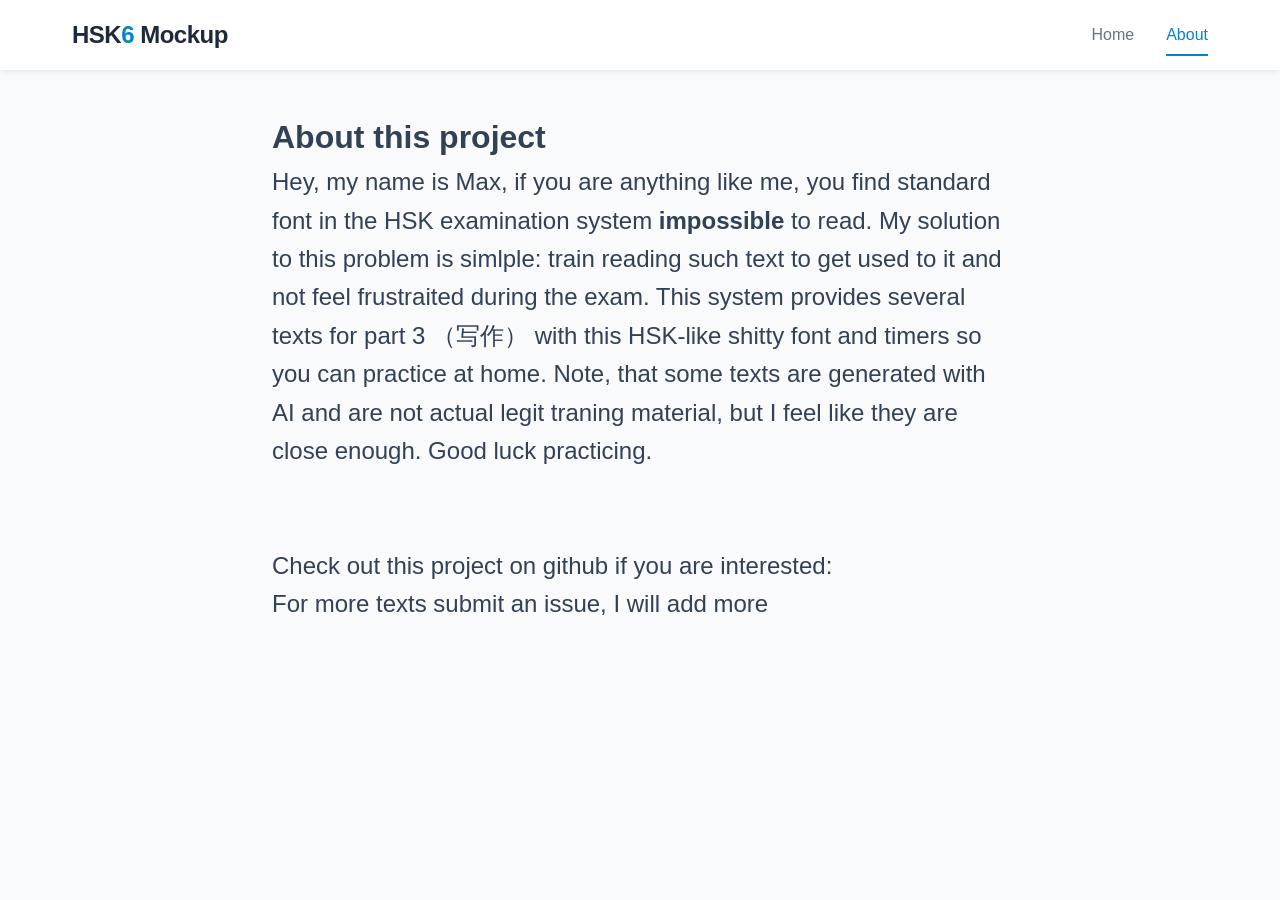
==== about.html @ 0829b2c8 "initial, created simple html pages" ====
<!DOCTYPE html>
<html lang="en">
<head>
    <meta charset="UTF-8">
    <meta name="viewport" content="width=device-width, initial-scale=1.0">
    <title>HSK 6 Mockup</title>
    <link rel="stylesheet" href="styles/general.css">
    <link rel="stylesheet" href="styles/navbar.css">
    <style>
        p {
            font-size: 24px;
        }
    </style>
</head>
<body>

<nav class="navbar">
    <div class="navbar-container">
        <a href="#" class="navbar-brand">
            <span class="brand-text">HSK<span class="brand-highlight">6</span> Mockup</span>
        </a>

        <ul class="nav-menu">
            <li class="nav-item">
                <a href="./index.html" class="nav-link">Home</a>
            </li>
            <li class="nav-item">
                <a href="./about.html" class="nav-link active">About</a>
            </li>
        </ul>
    </div>
</nav>

<main style="padding: 2rem; max-width: 800px; margin: 0 auto; margin-top: 80px;">
    <h1>About this project</h1>
    <p>Hey, my name is Max, if you are anything like me, you find standard 
        font in the HSK examination system <b>impossible</b> to read. 
        My solution to this problem is simlple: train reading such text to get used to 
        it and not feel frustraited during the exam. 
        This system provides several texts for part 3 （写作） 
        with this HSK-like shitty font and timers so you can practice at home. 
        Note, that some texts are generated with AI and are not actual 
        legit traning material, but I feel like they are close enough.
        Good luck practicing.
        <br/>
        <br/>
        <br/>
        Check out this project on github if you are interested: <a href=""></a>
        <br/>
        For more texts submit an issue, I will add more
    </p>
</main>

</body>
</html>
---- styles/general.css ----
/* Reset and Base Styles */
* {
    margin: 0;
    padding: 0;
    box-sizing: border-box;
}

body {
    /* Font stack prioritizing clean sans-serif and excellent Chinese rendering */
    font-family: -apple-system, BlinkMacSystemFont, "PingFang SC", "Microsoft YaHei", "Helvetica Neue", Arial, sans-serif;
    background-color: #f8fafc; /* Soft, non-distracting background */
    color: #334155;
    line-height: 1.6;
}
---- styles/navbar.css ----
/* Navbar Container */
.navbar {
    background-color: #ffffff;
    box-shadow: 0 4px 6px -1px rgba(0, 0, 0, 0.05), 0 2px 4px -1px rgba(0, 0, 0, 0.03);
    position: fixed; /* Keeps the navbar at the top during long reading sections */
    top: 0;
    width: 100%;
    z-index: 1000;
}

.navbar-container {
    display: flex;
    justify-content: space-between;
    align-items: center;
    max-width: 1200px;
    margin: 0 auto;
    padding: 0 2rem;
    height: 70px; /* Comfortable touch target height */
}

/* Brand / Logo Styling */
.navbar-brand {
    text-decoration: none;
    font-size: 1.5rem;
    font-weight: 700;
    color: #1e293b;
    letter-spacing: -0.5px;
    transition: opacity 0.2s ease;
}

.navbar-brand:hover {
    opacity: 0.8;
}

.brand-highlight {
    color: #0284c7; /* A focused, professional blue */
}

/* Navigation Menu */
.nav-menu {
    display: flex;
    list-style: none;
    gap: 2rem;
}

.nav-item {
    display: flex;
    align-items: center;
}

/* Links */
.nav-link {
    text-decoration: none;
    color: #64748b;
    font-weight: 500;
    font-size: 1rem;
    padding: 0.5rem 0;
    position: relative;
    transition: color 0.3s ease;
}

.nav-link:hover {
    color: #0284c7;
}

/* Underline Animation on Hover */
.nav-link::after {
    content: '';
    position: absolute;
    width: 0;
    height: 2px;
    bottom: 0;
    left: 0;
    background-color: #0284c7;
    transition: width 0.3s ease;
}

.nav-link:hover::after,
.nav-link.active::after {
    width: 100%;
}

/* Active State */
.nav-link.active {
    color: #0284c7;
}
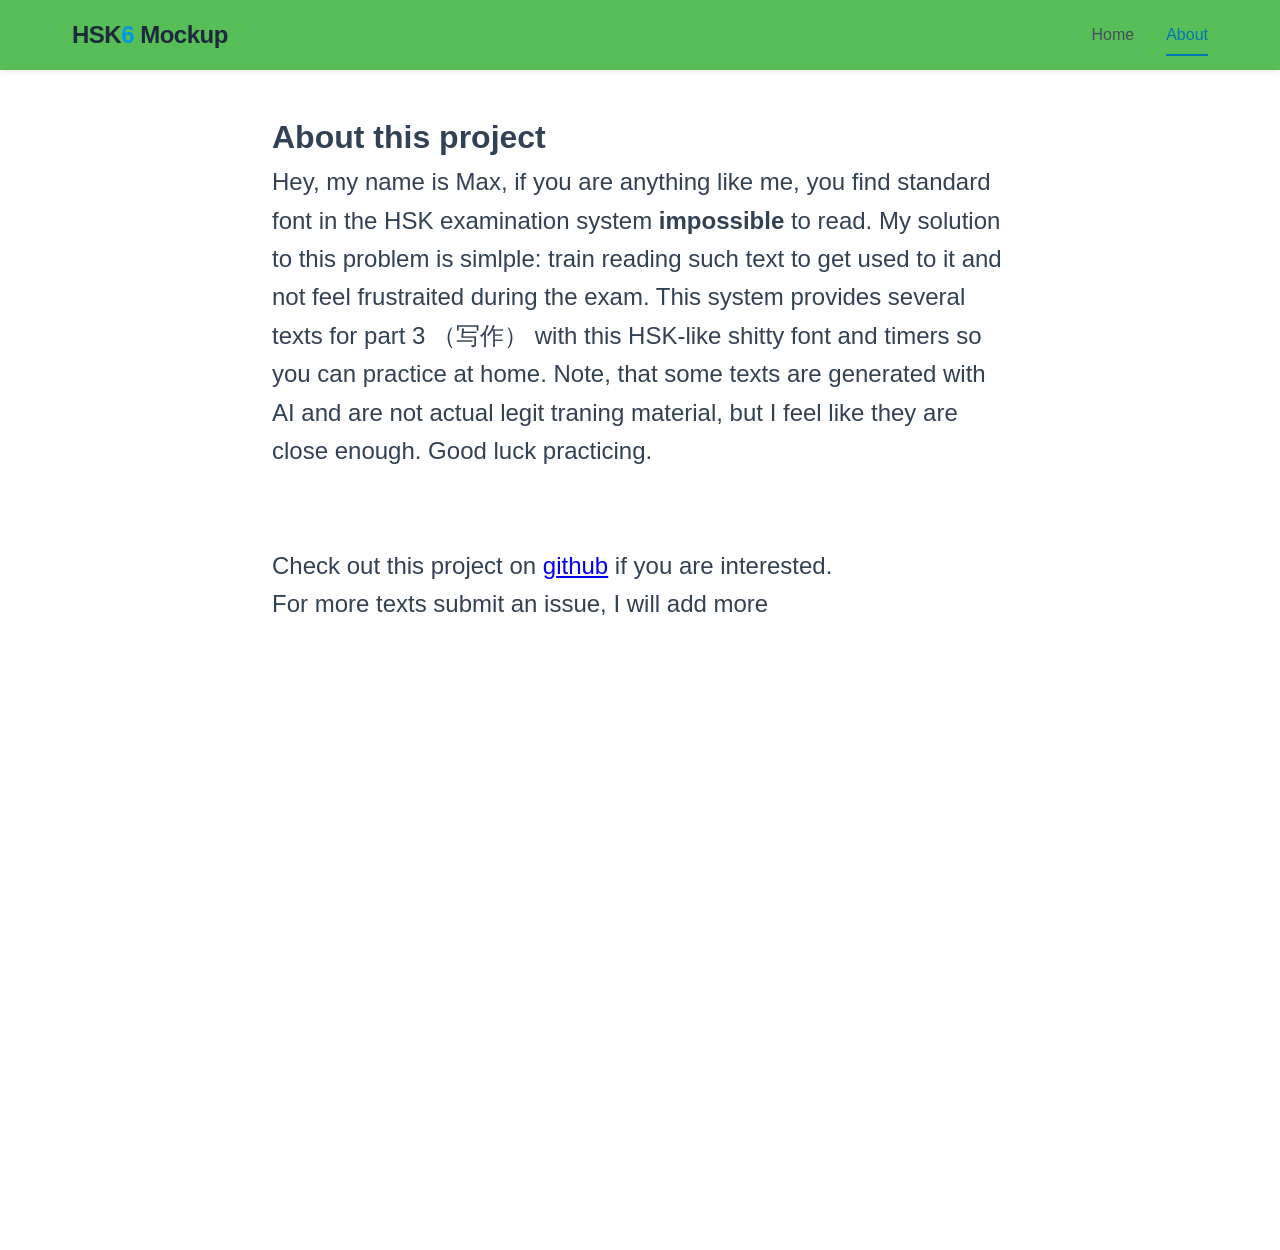
==== commit d9ac2eda: "added repo link to 'about'" ====
--- a/about.html
+++ b/about.html
@@ -45,11 +45,11 @@
         <br/>
         <br/>
         <br/>
-        Check out this project on github if you are interested: <a href=""></a>
+        Check out this project on <a href="https://github.com/maksimphono/hsk-6-writing-mock">github</a> if you are interested.
         <br/>
         For more texts submit an issue, I will add more
     </p>
 </main>
 
 </body>
-</html>+</html>
--- a/styles/general.css
+++ b/styles/general.css
@@ -5,10 +5,22 @@
     box-sizing: border-box;
 }
 
+html{
+    display: block;
+    height: min-content;
+}
+
 body {
     /* Font stack prioritizing clean sans-serif and excellent Chinese rendering */
     font-family: -apple-system, BlinkMacSystemFont, "PingFang SC", "Microsoft YaHei", "Helvetica Neue", Arial, sans-serif;
-    background-color: #f8fafc; /* Soft, non-distracting background */
+    background-color: #ffffff; /* Soft, non-distracting background */
     color: #334155;
     line-height: 1.6;
+    min-height: 130vh;
+    display: block;
+    height: auto;
+}
+
+.hidden {
+    display: none !important;
 }
--- a/styles/navbar.css
+++ b/styles/navbar.css
@@ -1,6 +1,6 @@
 /* Navbar Container */
 .navbar {
-    background-color: #ffffff;
+    background-color: rgb(87, 189, 87);
     box-shadow: 0 4px 6px -1px rgba(0, 0, 0, 0.05), 0 2px 4px -1px rgba(0, 0, 0, 0.03);
     position: fixed; /* Keeps the navbar at the top during long reading sections */
     top: 0;
@@ -33,7 +33,7 @@
 }
 
 .brand-highlight {
-    color: #0284c7; /* A focused, professional blue */
+    color: #0398e3; /* A focused, professional blue */
 }
 
 /* Navigation Menu */
@@ -51,7 +51,7 @@
 /* Links */
 .nav-link {
     text-decoration: none;
-    color: #64748b;
+    color: #444f5f;
     font-weight: 500;
     font-size: 1rem;
     padding: 0.5rem 0;
@@ -60,7 +60,7 @@
 }
 
 .nav-link:hover {
-    color: #0284c7;
+    color: #0076b2;
 }
 
 /* Underline Animation on Hover */
@@ -71,7 +71,7 @@
     height: 2px;
     bottom: 0;
     left: 0;
-    background-color: #0284c7;
+    background-color: #0076b2;
     transition: width 0.3s ease;
 }
 
@@ -82,5 +82,5 @@
 
 /* Active State */
 .nav-link.active {
-    color: #0284c7;
+    color: #0076b2;
 }
